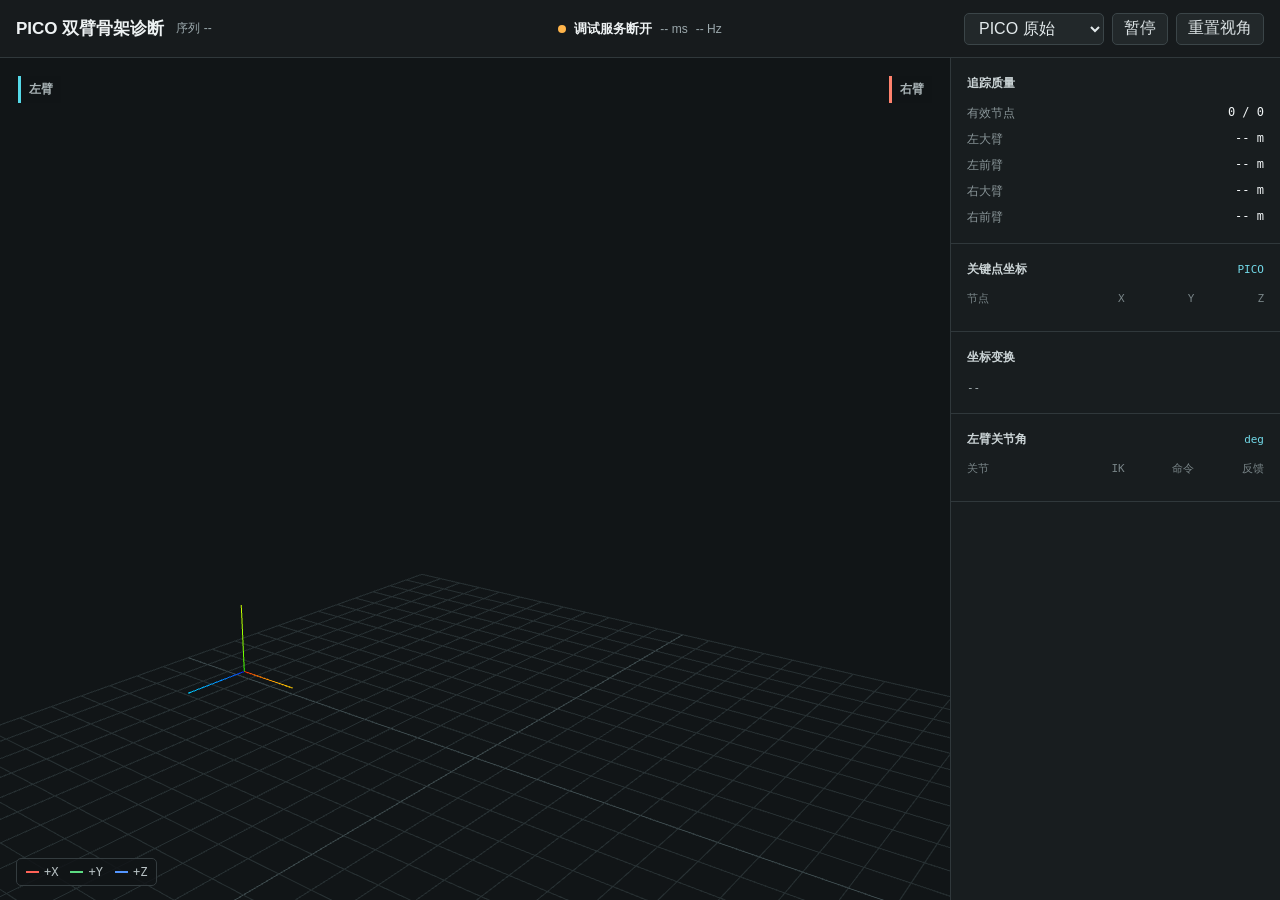
==== teleoperation/web/pico_skeleton_viewer/index.html @ d6a45c53 "Add safe PICO and SenseGlove teleoperation" ====
<!doctype html>
<html lang="zh-CN">
<head>
  <meta charset="utf-8">
  <meta name="viewport" content="width=device-width, initial-scale=1">
  <title>PICO 双臂骨架诊断</title>
  <link rel="stylesheet" href="./styles.css">
</head>
<body>
  <main class="workspace">
    <header class="topbar">
      <div class="title-block">
        <h1>PICO 双臂骨架诊断</h1>
        <span id="sequence">序列 --</span>
      </div>
      <div class="status-cluster">
        <span id="status-dot" class="status-dot waiting"></span>
        <strong id="status-text">等待骨架数据</strong>
        <span id="freshness">-- ms</span>
        <span id="rate">-- Hz</span>
      </div>
      <div class="toolbar">
        <select id="view-mode" aria-label="骨架数据层">
          <option value="raw">PICO 原始</option>
          <option value="robot">固定映射</option>
          <option value="retarget">重定向目标</option>
          <option value="ik">IK 结果</option>
          <option value="command">限速命令</option>
          <option value="feedback">实际反馈</option>
        </select>
        <button id="pause" class="command" type="button">暂停</button>
        <button id="reset-camera" class="command" type="button">重置视角</button>
      </div>
    </header>

    <section class="viewport" aria-label="三维骨架视图">
      <div id="scene"></div>
      <div class="side-label left">左臂</div>
      <div class="side-label right">右臂</div>
      <div class="axis-legend">
        <span><i class="axis x"></i>+X</span>
        <span><i class="axis y"></i>+Y</span>
        <span><i class="axis z"></i>+Z</span>
      </div>
    </section>

    <aside class="diagnostics">
      <section>
        <h2>追踪质量</h2>
        <dl class="metrics">
          <div><dt>有效节点</dt><dd id="valid-count">0 / 0</dd></div>
          <div><dt>左大臂</dt><dd id="left-upper">-- m</dd></div>
          <div><dt>左前臂</dt><dd id="left-fore">-- m</dd></div>
          <div><dt>右大臂</dt><dd id="right-upper">-- m</dd></div>
          <div><dt>右前臂</dt><dd id="right-fore">-- m</dd></div>
        </dl>
      </section>

      <section class="coordinates">
        <div class="section-heading">
          <h2>关键点坐标</h2>
          <span id="coordinate-frame">PICO</span>
        </div>
        <table>
          <thead><tr><th>节点</th><th>X</th><th>Y</th><th>Z</th></tr></thead>
          <tbody id="coordinate-rows"></tbody>
        </table>
      </section>

      <section>
        <h2>坐标变换</h2>
        <pre id="transform-matrix">--</pre>
      </section>

      <section>
        <div class="section-heading"><h2>左臂关节角</h2><span>deg</span></div>
        <table>
          <thead><tr><th>关节</th><th>IK</th><th>命令</th><th>反馈</th></tr></thead>
          <tbody id="joint-rows"></tbody>
        </table>
      </section>
    </aside>
  </main>
  <script type="module" src="./app.js"></script>
</body>
</html>
---- teleoperation/web/pico_skeleton_viewer/styles.css ----
:root {
  color-scheme: dark;
  font-family: Inter, "Noto Sans SC", "Microsoft YaHei", sans-serif;
  background: #101315;
  color: #eef2f3;
}

* { box-sizing: border-box; }

html, body { width: 100%; height: 100%; margin: 0; overflow: hidden; }
button, select { font: inherit; letter-spacing: 0; }

.workspace {
  display: grid;
  grid-template-columns: minmax(0, 1fr) 330px;
  grid-template-rows: 58px minmax(0, 1fr);
  width: 100%;
  height: 100%;
  background: #101315;
}

.topbar {
  grid-column: 1 / -1;
  display: grid;
  grid-template-columns: minmax(210px, 1fr) auto minmax(390px, 1fr);
  align-items: center;
  gap: 18px;
  min-width: 0;
  padding: 0 16px;
  border-bottom: 1px solid #30383b;
  background: #171b1d;
}

.title-block, .status-cluster, .toolbar { display: flex; align-items: center; }
.title-block { gap: 12px; min-width: 0; }
.title-block h1 { margin: 0; font-size: 17px; line-height: 1; font-weight: 650; letter-spacing: 0; white-space: nowrap; }
.title-block span, .status-cluster span { color: #9ca9ad; font-size: 12px; white-space: nowrap; }
.status-cluster { gap: 8px; justify-content: center; }
.status-cluster strong { font-size: 13px; letter-spacing: 0; }
.status-dot { width: 8px; height: 8px; border-radius: 50%; background: #6d777a; }
.status-dot.live { background: #55d68b; box-shadow: 0 0 0 3px rgba(85,214,139,.12); }
.status-dot.stale { background: #ffb44a; }
.toolbar { justify-content: flex-end; gap: 8px; min-width: 0; }

button {
  height: 32px;
  padding: 0 11px;
  border: 1px solid #3b4548;
  border-radius: 5px;
  color: #dce3e5;
  background: #22282a;
  cursor: pointer;
  white-space: nowrap;
}
select {
  height: 32px;
  min-width: 116px;
  padding: 0 28px 0 10px;
  border: 1px solid #3b4548;
  border-radius: 5px;
  color: #e3eaec;
  background: #22282a;
}
button:hover { background: #2b3336; border-color: #596568; }
button:focus-visible { outline: 2px solid #62cfe1; outline-offset: 2px; }
.segmented { display: grid; grid-template-columns: 104px 114px; }
.segmented button { border-radius: 0; margin-left: -1px; }
.segmented button:first-child { border-radius: 5px 0 0 5px; margin-left: 0; }
.segmented button:last-child { border-radius: 0 5px 5px 0; }
.segmented button.active { position: relative; color: #071214; background: #72d9e8; border-color: #72d9e8; font-weight: 650; }

.viewport { position: relative; min-width: 0; min-height: 0; overflow: hidden; background: #111517; }
#scene { position: absolute; inset: 0; }
#scene canvas { display: block; width: 100%; height: 100%; }
.side-label {
  position: absolute;
  top: 18px;
  padding: 5px 8px;
  border-left: 3px solid currentColor;
  color: #aab4b7;
  background: rgba(17,21,23,.82);
  font-size: 12px;
  font-weight: 650;
}
.side-label.left { left: 18px; border-color: #55d9e8; }
.side-label.right { right: 18px; border-color: #ff826d; }
.axis-legend {
  position: absolute;
  left: 16px;
  bottom: 14px;
  display: flex;
  gap: 12px;
  padding: 7px 9px;
  border: 1px solid #343c3f;
  border-radius: 5px;
  background: rgba(17,21,23,.84);
  color: #b8c2c4;
  font: 12px/1 monospace;
}
.axis-legend span { display: flex; align-items: center; gap: 5px; }
.axis { display: inline-block; width: 13px; height: 2px; }
.axis.x { background: #ff6257; }
.axis.y { background: #5cdb82; }
.axis.z { background: #5496ff; }

.diagnostics {
  min-width: 0;
  overflow: auto;
  border-left: 1px solid #30383b;
  background: #181d1f;
}
.diagnostics section { padding: 17px 16px; border-bottom: 1px solid #30383b; }
.diagnostics h2 { margin: 0 0 13px; color: #cbd4d6; font-size: 12px; font-weight: 650; text-transform: uppercase; letter-spacing: 0; }
.metrics { display: grid; gap: 9px; margin: 0; }
.metrics div { display: flex; justify-content: space-between; gap: 12px; }
.metrics dt { color: #899598; font-size: 12px; }
.metrics dd { margin: 0; color: #f1f5f6; font: 12px/1.2 "SFMono-Regular", Consolas, monospace; }
.section-heading { display: flex; align-items: baseline; justify-content: space-between; }
.section-heading span { color: #72d9e8; font: 11px/1 monospace; }
table { width: 100%; border-collapse: collapse; table-layout: fixed; font: 11px/1.45 "SFMono-Regular", Consolas, monospace; }
th { color: #788487; font-weight: 500; text-align: right; padding: 0 0 7px; }
th:first-child { width: 88px; text-align: left; }
td { padding: 5px 0; border-top: 1px solid #293033; text-align: right; color: #d9e0e2; white-space: nowrap; }
td:first-child { text-align: left; color: #98a4a7; }
tr.left td:first-child { color: #55d9e8; }
tr.right td:first-child { color: #ff826d; }
pre { margin: 0; color: #aeb9bc; font: 11px/1.55 "SFMono-Regular", Consolas, monospace; white-space: pre-wrap; }

@media (max-width: 900px) {
  .workspace { grid-template-columns: 1fr; grid-template-rows: auto minmax(360px, 58vh) minmax(0, 1fr); overflow: auto; }
  html, body { overflow: auto; }
  .topbar { position: sticky; top: 0; z-index: 5; grid-template-columns: minmax(0, 1fr); min-height: 136px; padding: 10px 12px; gap: 8px; }
  .status-cluster { justify-content: flex-start; }
  .toolbar { grid-column: 1 / -1; justify-content: flex-start; gap: 6px; overflow-x: auto; }
  .toolbar button { padding-right: 8px; padding-left: 8px; }
  .diagnostics { border-left: 0; border-top: 1px solid #30383b; overflow: visible; }
}
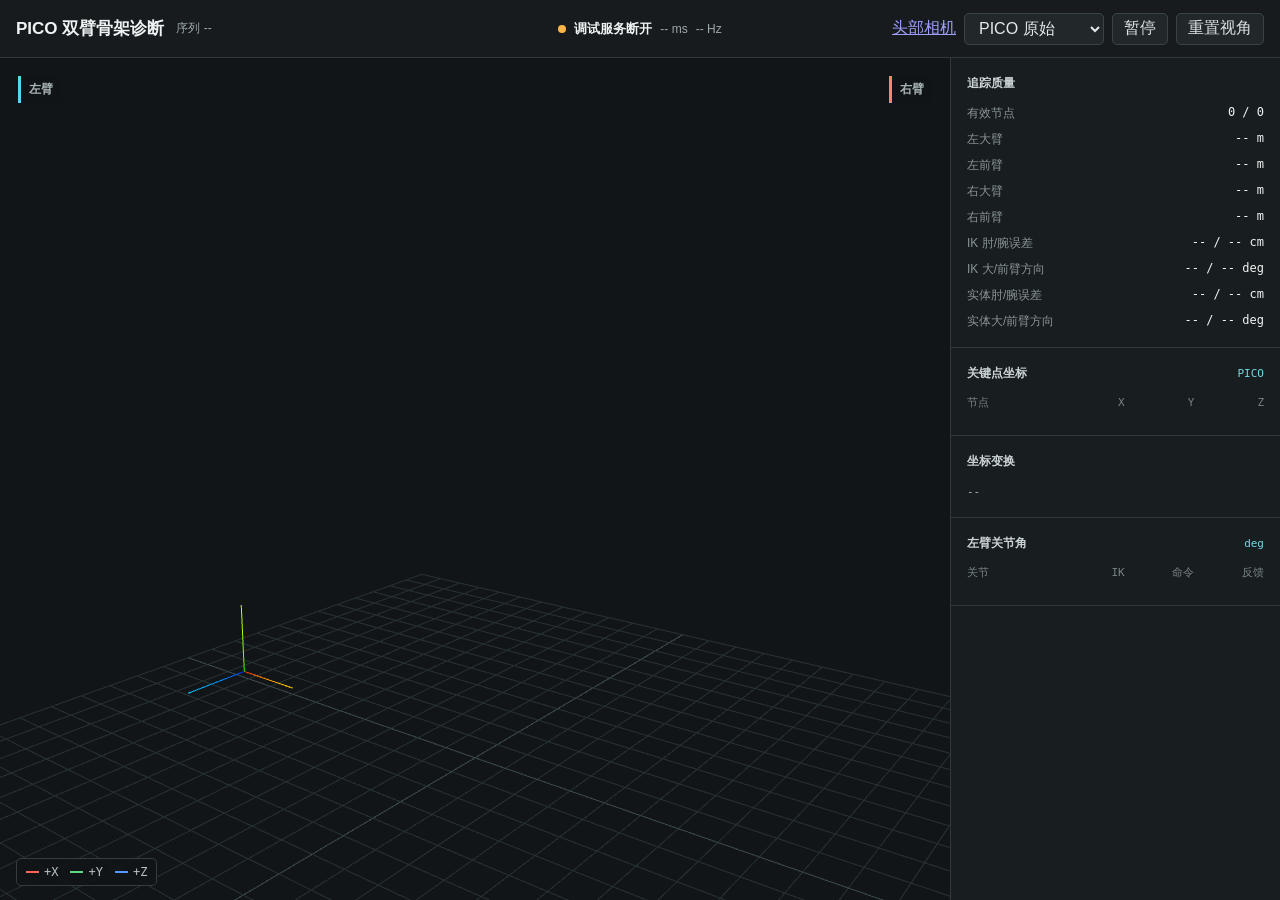
==== commit 9287e1bf: "双臂遥操作位置控制" ====
--- a/teleoperation/web/pico_skeleton_viewer/index.html
+++ b/teleoperation/web/pico_skeleton_viewer/index.html
@@ -20,6 +20,7 @@
         <span id="rate">-- Hz</span>
       </div>
       <div class="toolbar">
+        <a class="command" href="./head.html">头部相机</a>
         <select id="view-mode" aria-label="骨架数据层">
           <option value="raw">PICO 原始</option>
           <option value="robot">固定映射</option>
@@ -53,6 +54,10 @@
           <div><dt>左前臂</dt><dd id="left-fore">-- m</dd></div>
           <div><dt>右大臂</dt><dd id="right-upper">-- m</dd></div>
           <div><dt>右前臂</dt><dd id="right-fore">-- m</dd></div>
+          <div><dt>IK 肘/腕误差</dt><dd id="ik-position-error">-- / -- cm</dd></div>
+          <div><dt>IK 大/前臂方向</dt><dd id="ik-direction-error">-- / -- deg</dd></div>
+          <div><dt>实体肘/腕误差</dt><dd id="feedback-position-error">-- / -- cm</dd></div>
+          <div><dt>实体大/前臂方向</dt><dd id="feedback-direction-error">-- / -- deg</dd></div>
         </dl>
       </section>
 
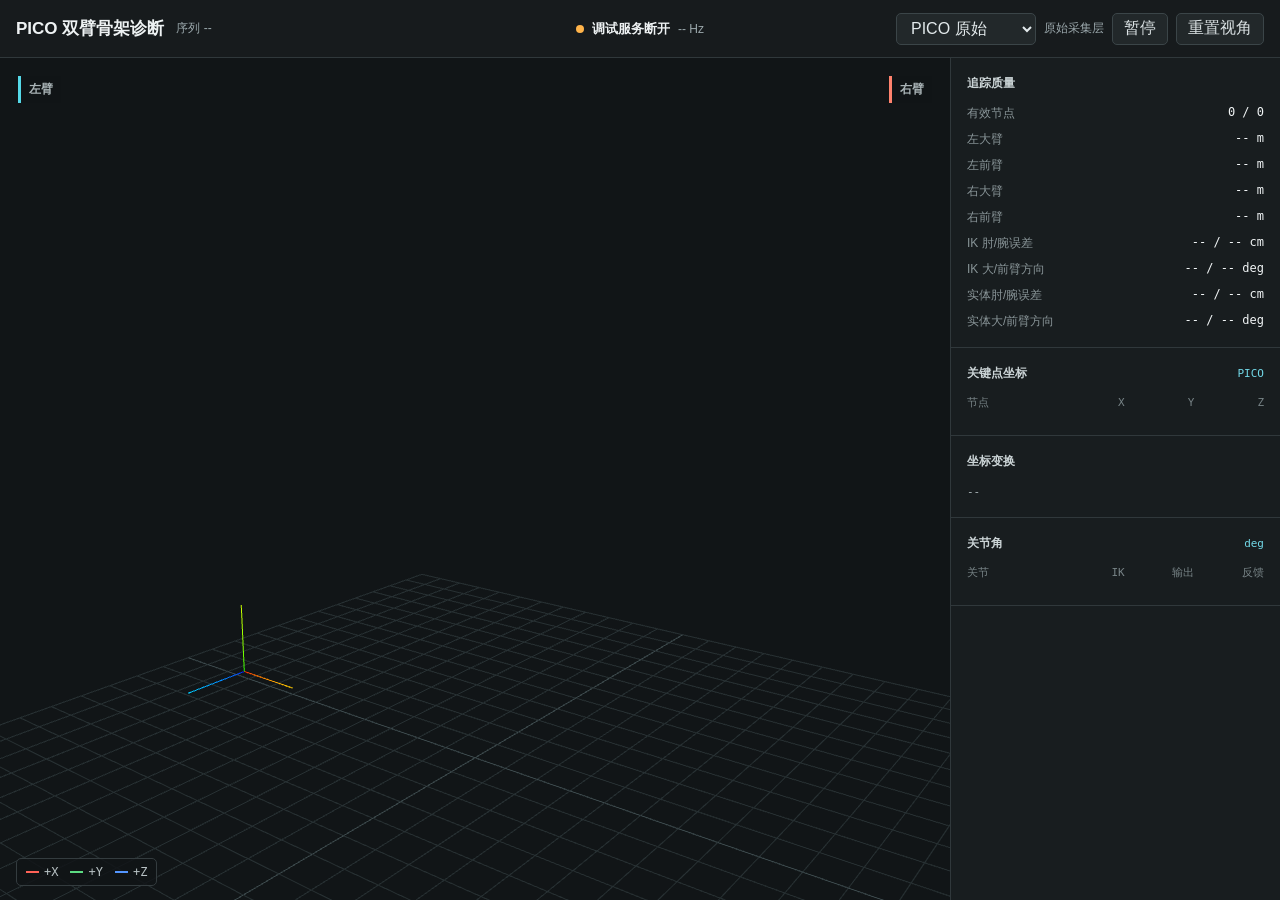
==== commit cca9023b: "更新 PICO 遥操作与故障恢复控制台" ====
--- a/teleoperation/web/pico_skeleton_viewer/index.html
+++ b/teleoperation/web/pico_skeleton_viewer/index.html
@@ -16,19 +16,18 @@
       <div class="status-cluster">
         <span id="status-dot" class="status-dot waiting"></span>
         <strong id="status-text">等待骨架数据</strong>
-        <span id="freshness">-- ms</span>
         <span id="rate">-- Hz</span>
       </div>
       <div class="toolbar">
-        <a class="command" href="./head.html">头部相机</a>
         <select id="view-mode" aria-label="骨架数据层">
           <option value="raw">PICO 原始</option>
           <option value="robot">固定映射</option>
           <option value="retarget">重定向目标</option>
           <option value="ik">IK 结果</option>
-          <option value="command">限速命令</option>
+          <option value="command">计算输出</option>
           <option value="feedback">实际反馈</option>
         </select>
+        <span id="layer-status">原始采集层</span>
         <button id="pause" class="command" type="button">暂停</button>
         <button id="reset-camera" class="command" type="button">重置视角</button>
       </div>
@@ -78,9 +77,9 @@
       </section>
 
       <section>
-        <div class="section-heading"><h2>左臂关节角</h2><span>deg</span></div>
+        <div class="section-heading"><h2 id="joint-side-title">关节角</h2><span>deg</span></div>
         <table>
-          <thead><tr><th>关节</th><th>IK</th><th>命令</th><th>反馈</th></tr></thead>
+          <thead><tr><th>关节</th><th>IK</th><th>输出</th><th>反馈</th></tr></thead>
           <tbody id="joint-rows"></tbody>
         </table>
       </section>
--- a/teleoperation/web/pico_skeleton_viewer/styles.css
+++ b/teleoperation/web/pico_skeleton_viewer/styles.css
@@ -41,6 +41,7 @@
 .status-dot.live { background: #55d68b; box-shadow: 0 0 0 3px rgba(85,214,139,.12); }
 .status-dot.stale { background: #ffb44a; }
 .toolbar { justify-content: flex-end; gap: 8px; min-width: 0; }
+#layer-status { color: #9ca9ad; font-size: 12px; white-space: nowrap; }
 
 button {
   height: 32px;
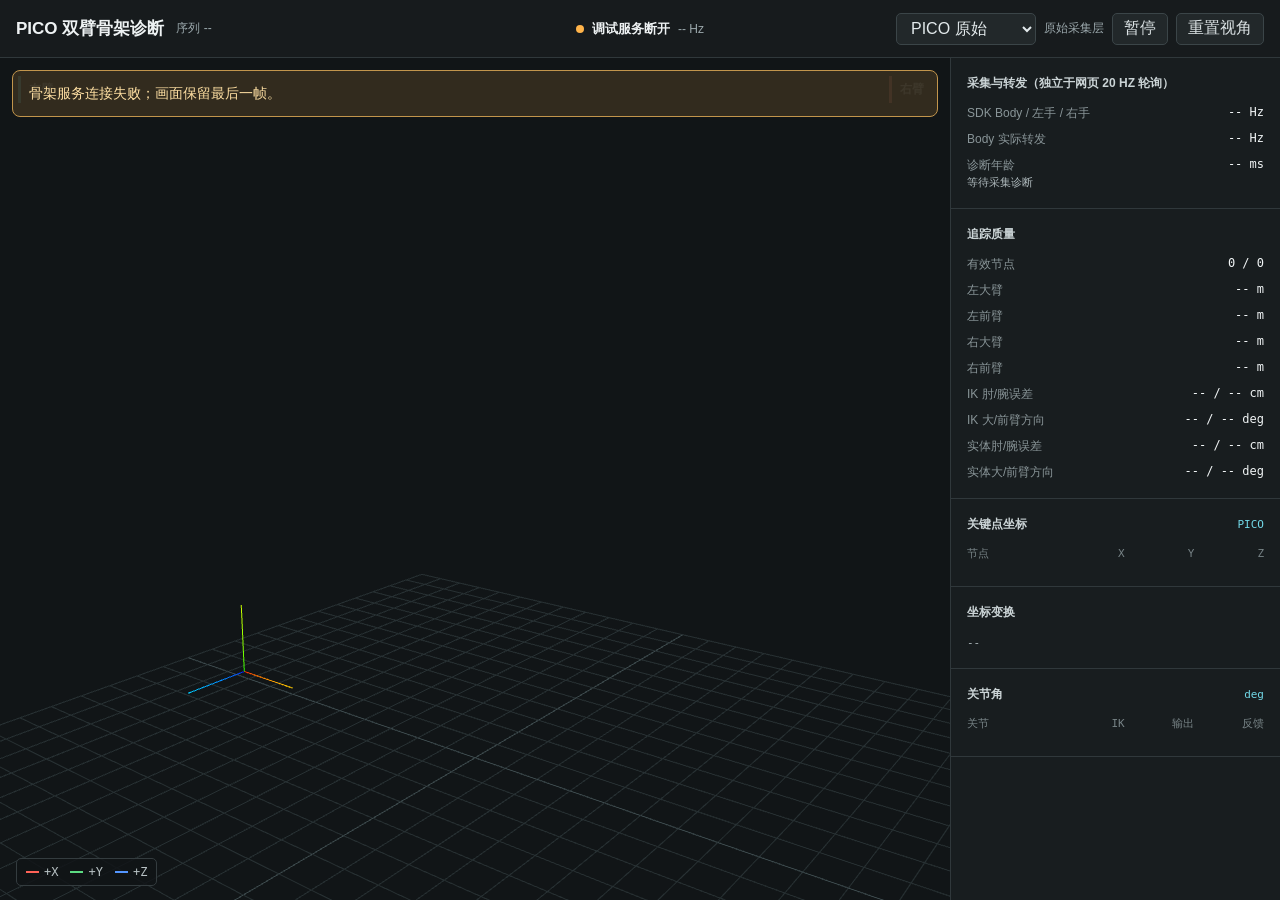
==== commit 0bc1d32a: "Update PICO teleoperation and consolidate current documentation" ====
--- a/teleoperation/web/pico_skeleton_viewer/index.html
+++ b/teleoperation/web/pico_skeleton_viewer/index.html
@@ -4,7 +4,7 @@
   <meta charset="utf-8">
   <meta name="viewport" content="width=device-width, initial-scale=1">
   <title>PICO 双臂骨架诊断</title>
-  <link rel="stylesheet" href="./styles.css">
+  <link rel="stylesheet" href="./styles.css?v=20261009-entry-boundary">
 </head>
 <body>
   <main class="workspace">
@@ -35,6 +35,7 @@
 
     <section class="viewport" aria-label="三维骨架视图">
       <div id="scene"></div>
+      <div id="data-warning" class="data-warning" role="status">尚未收到 Body 骨架数据。</div>
       <div class="side-label left">左臂</div>
       <div class="side-label right">右臂</div>
       <div class="axis-legend">
@@ -45,6 +46,15 @@
     </section>
 
     <aside class="diagnostics">
+      <section>
+        <h2>采集与转发（独立于网页 20 Hz 轮询）</h2>
+        <dl class="metrics">
+          <div><dt>SDK Body / 左手 / 右手</dt><dd id="sdk-rates">-- Hz</dd></div>
+          <div><dt>Body 实际转发</dt><dd id="forward-rate">-- Hz</dd></div>
+          <div><dt>诊断年龄</dt><dd id="transport-age">-- ms</dd></div>
+        </dl>
+        <pre id="transport-counts">等待采集诊断</pre>
+      </section>
       <section>
         <h2>追踪质量</h2>
         <dl class="metrics">
@@ -85,6 +95,6 @@
       </section>
     </aside>
   </main>
-  <script type="module" src="./app.js"></script>
+  <script type="module" src="./app.js?v=20261009-entry-boundary"></script>
 </body>
 </html>
--- a/teleoperation/web/pico_skeleton_viewer/styles.css
+++ b/teleoperation/web/pico_skeleton_viewer/styles.css
@@ -127,6 +127,9 @@
 tr.right td:first-child { color: #ff826d; }
 pre { margin: 0; color: #aeb9bc; font: 11px/1.55 "SFMono-Regular", Consolas, monospace; white-space: pre-wrap; }
 
+.data-warning { position: absolute; top: 12px; left: 12px; right: 12px; z-index: 2; padding: 12px 16px; border: 1px solid #c2954c; border-radius: 8px; background: #352e20ed; color: #ffe0a3; font-size: 14px; line-height: 1.5; pointer-events: none; }
+.data-warning[hidden] { display: none; }
+
 @media (max-width: 900px) {
   .workspace { grid-template-columns: 1fr; grid-template-rows: auto minmax(360px, 58vh) minmax(0, 1fr); overflow: auto; }
   html, body { overflow: auto; }
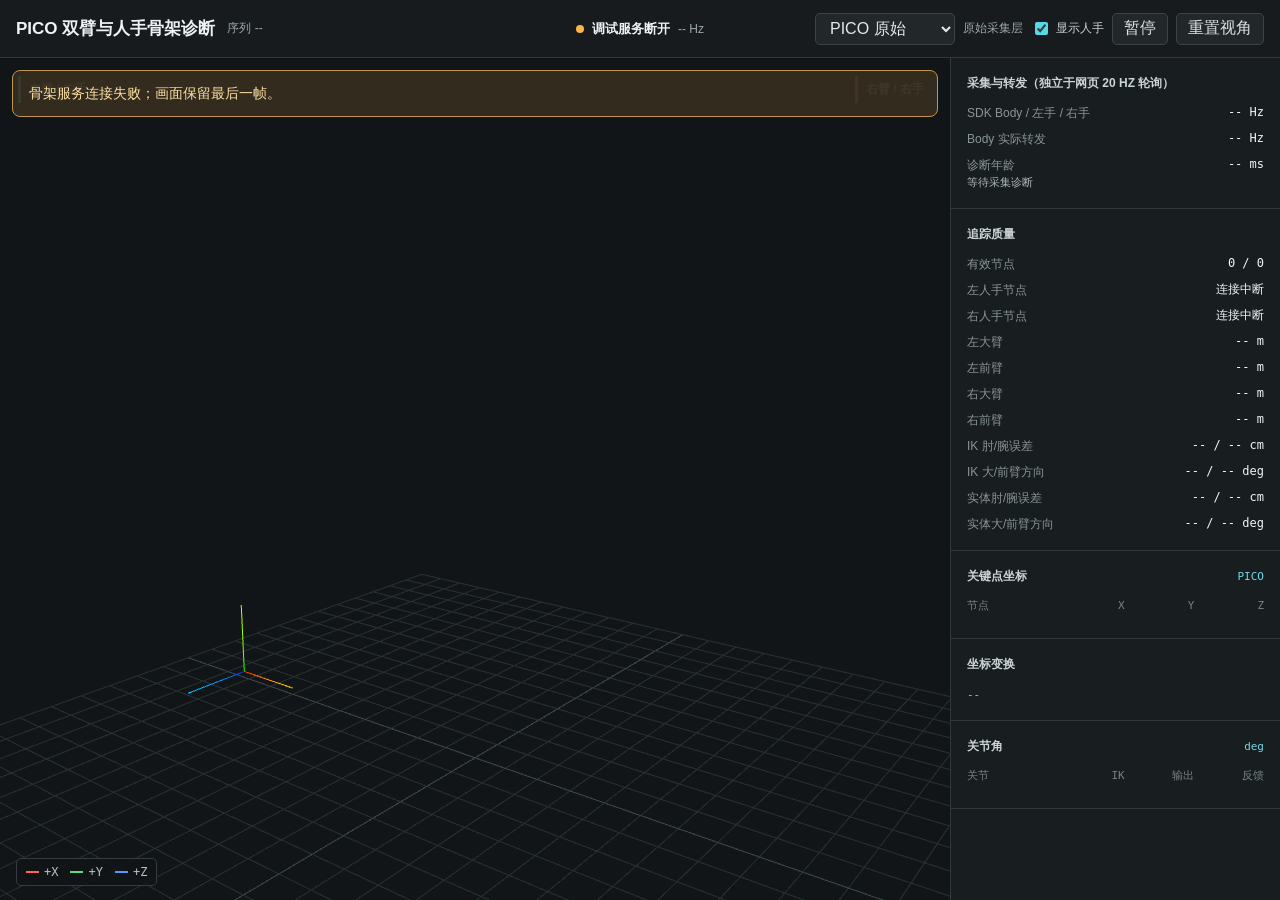
==== commit 985045f5: "Improve checked-motion failure holds and hand completion handling Separate recoverable input and tel" ====
--- a/teleoperation/web/pico_skeleton_viewer/index.html
+++ b/teleoperation/web/pico_skeleton_viewer/index.html
@@ -3,14 +3,14 @@
 <head>
   <meta charset="utf-8">
   <meta name="viewport" content="width=device-width, initial-scale=1">
-  <title>PICO 双臂骨架诊断</title>
-  <link rel="stylesheet" href="./styles.css?v=20261009-entry-boundary">
+  <title>PICO 双臂与人手骨架诊断</title>
+  <link rel="stylesheet" href="./styles.css?v=20261021-human-hands">
 </head>
 <body>
   <main class="workspace">
     <header class="topbar">
       <div class="title-block">
-        <h1>PICO 双臂骨架诊断</h1>
+        <h1>PICO 双臂与人手骨架诊断</h1>
         <span id="sequence">序列 --</span>
       </div>
       <div class="status-cluster">
@@ -28,6 +28,7 @@
           <option value="feedback">实际反馈</option>
         </select>
         <span id="layer-status">原始采集层</span>
+        <label class="hand-toggle"><input id="show-hands" type="checkbox" checked>显示人手</label>
         <button id="pause" class="command" type="button">暂停</button>
         <button id="reset-camera" class="command" type="button">重置视角</button>
       </div>
@@ -36,8 +37,8 @@
     <section class="viewport" aria-label="三维骨架视图">
       <div id="scene"></div>
       <div id="data-warning" class="data-warning" role="status">尚未收到 Body 骨架数据。</div>
-      <div class="side-label left">左臂</div>
-      <div class="side-label right">右臂</div>
+      <div class="side-label left">左臂 / 左手</div>
+      <div class="side-label right">右臂 / 右手</div>
       <div class="axis-legend">
         <span><i class="axis x"></i>+X</span>
         <span><i class="axis y"></i>+Y</span>
@@ -59,6 +60,8 @@
         <h2>追踪质量</h2>
         <dl class="metrics">
           <div><dt>有效节点</dt><dd id="valid-count">0 / 0</dd></div>
+          <div><dt>左人手节点</dt><dd id="left-hand-status">等待26点数据</dd></div>
+          <div><dt>右人手节点</dt><dd id="right-hand-status">等待26点数据</dd></div>
           <div><dt>左大臂</dt><dd id="left-upper">-- m</dd></div>
           <div><dt>左前臂</dt><dd id="left-fore">-- m</dd></div>
           <div><dt>右大臂</dt><dd id="right-upper">-- m</dd></div>
@@ -95,6 +98,6 @@
       </section>
     </aside>
   </main>
-  <script type="module" src="./app.js?v=20261009-entry-boundary"></script>
+  <script type="module" src="./app.js?v=20261021-human-hands"></script>
 </body>
 </html>
--- a/teleoperation/web/pico_skeleton_viewer/styles.css
+++ b/teleoperation/web/pico_skeleton_viewer/styles.css
@@ -116,6 +116,8 @@
 .metrics div { display: flex; justify-content: space-between; gap: 12px; }
 .metrics dt { color: #899598; font-size: 12px; }
 .metrics dd { margin: 0; color: #f1f5f6; font: 12px/1.2 "SFMono-Regular", Consolas, monospace; }
+.hand-toggle { display: inline-flex; align-items: center; gap: 5px; white-space: nowrap; font-size: 12px; color: #cbd4d6; }
+.hand-toggle input { accent-color: #55d9e8; }
 .section-heading { display: flex; align-items: baseline; justify-content: space-between; }
 .section-heading span { color: #72d9e8; font: 11px/1 monospace; }
 table { width: 100%; border-collapse: collapse; table-layout: fixed; font: 11px/1.45 "SFMono-Regular", Consolas, monospace; }
